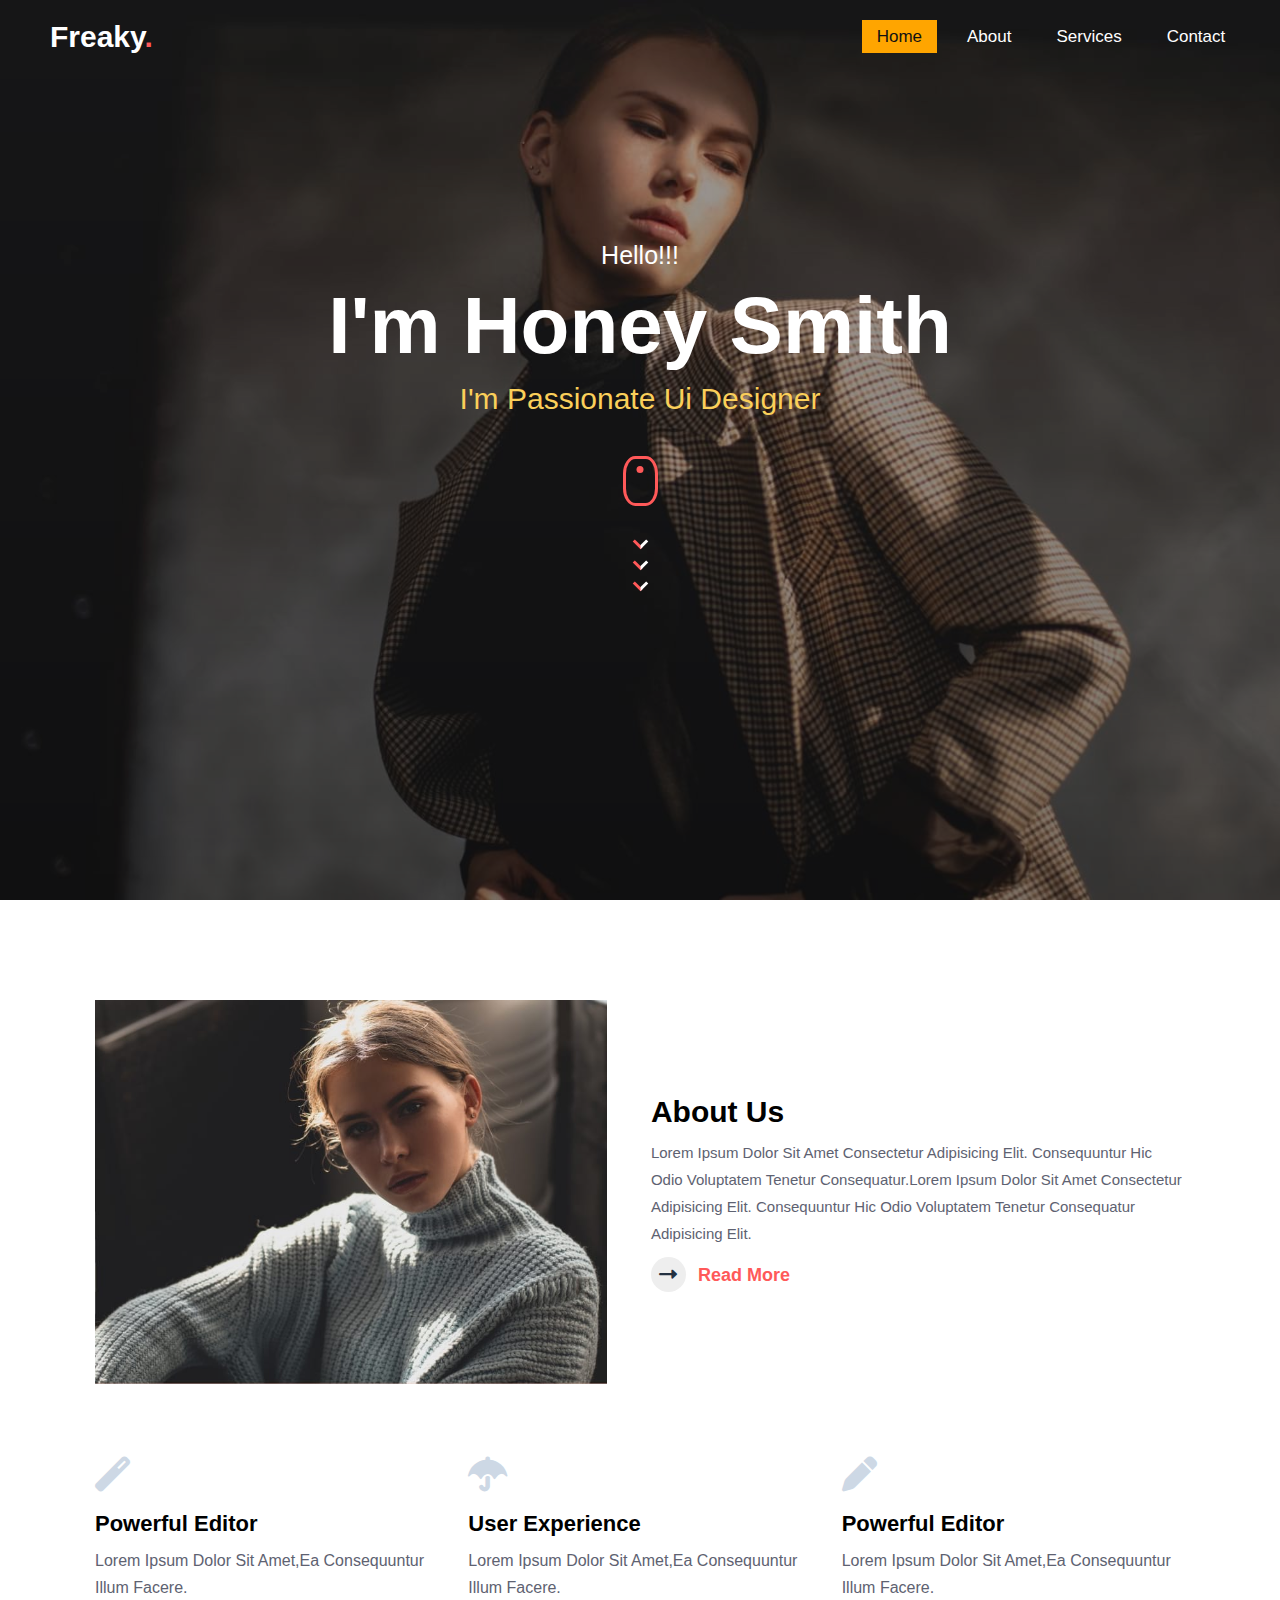
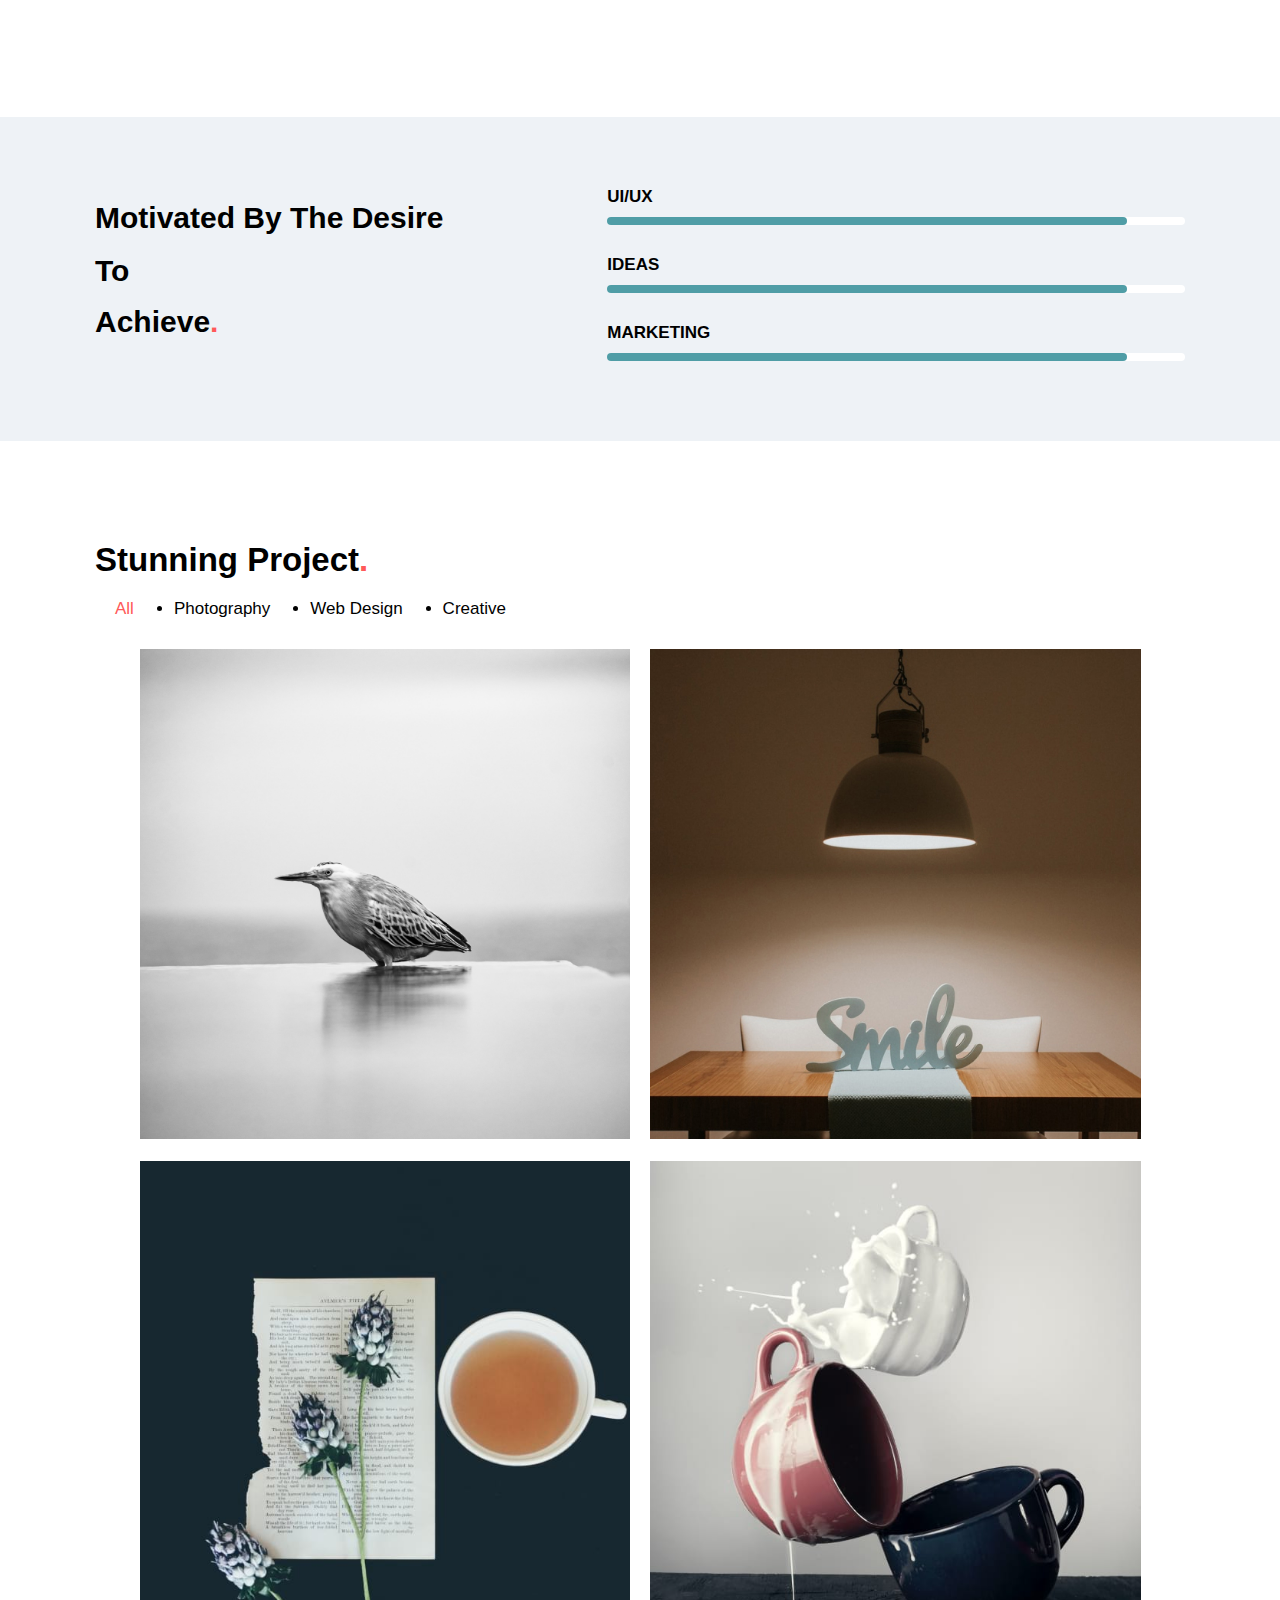
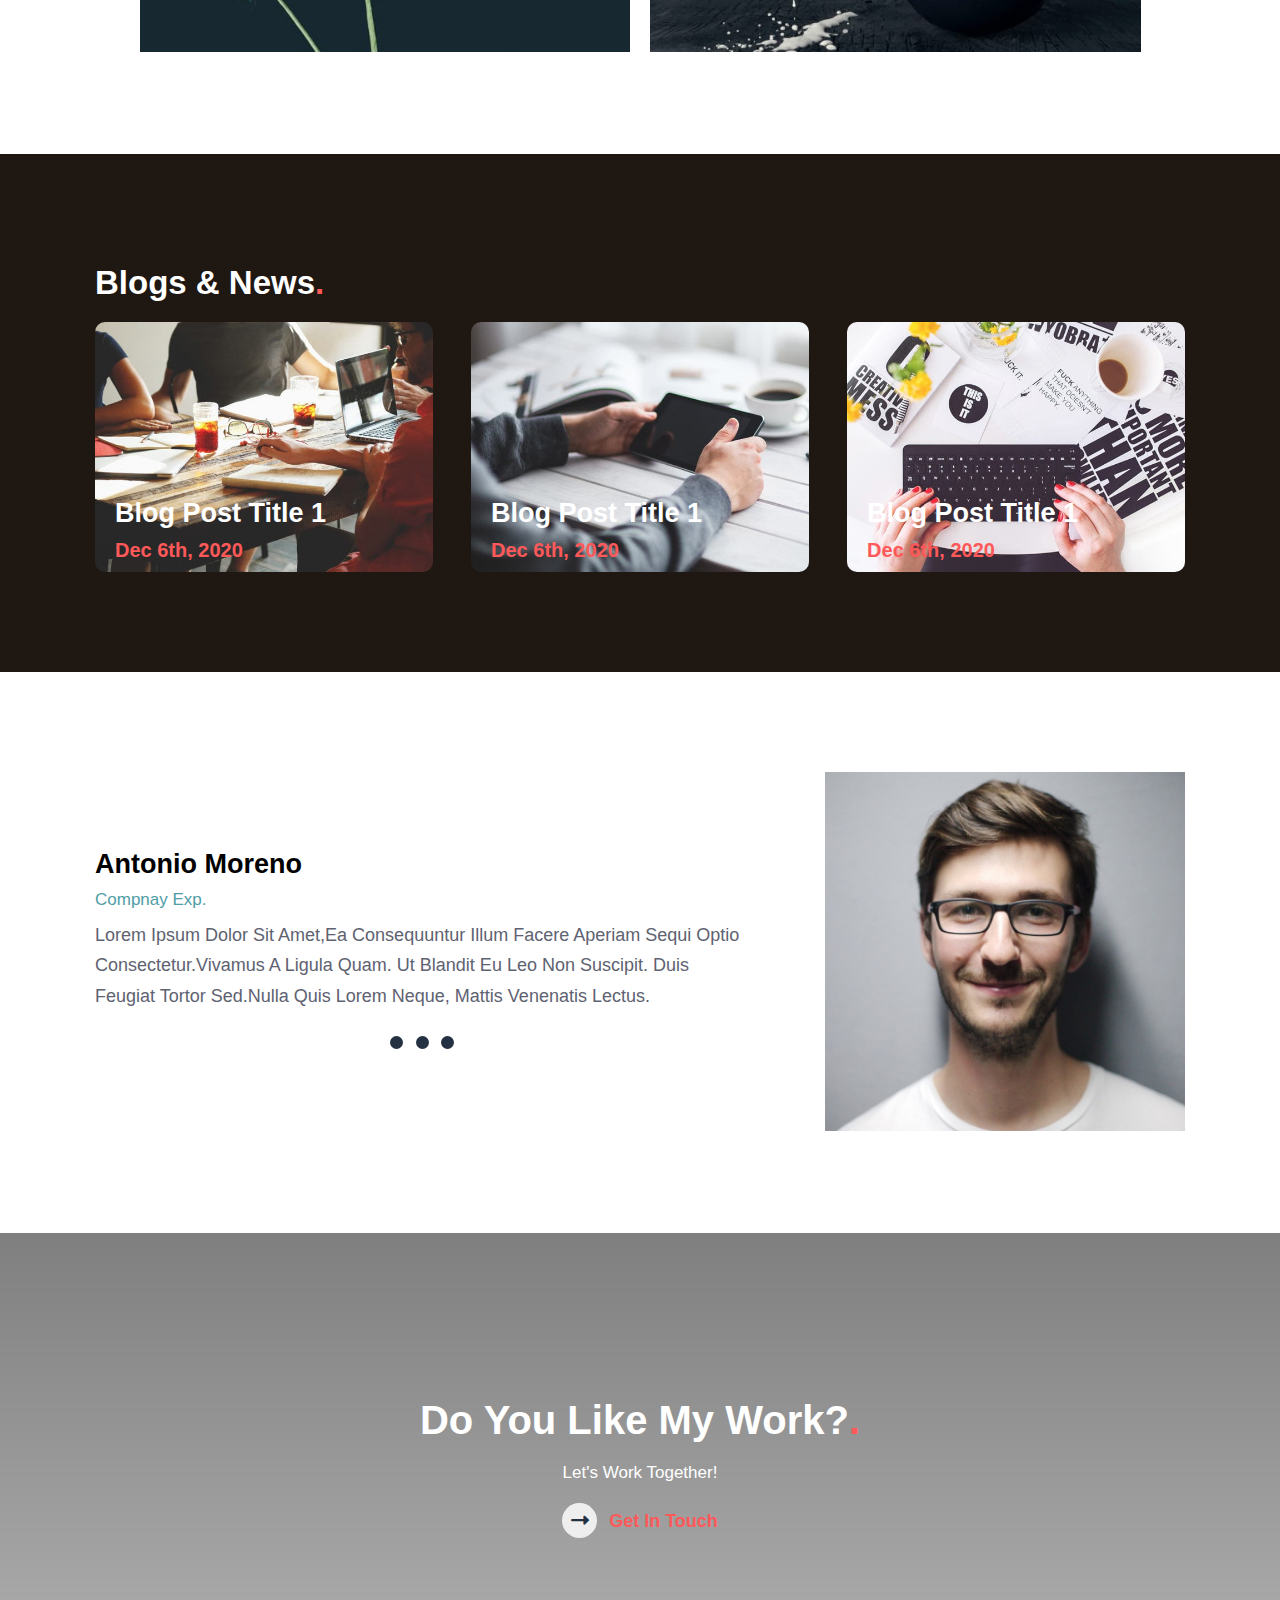
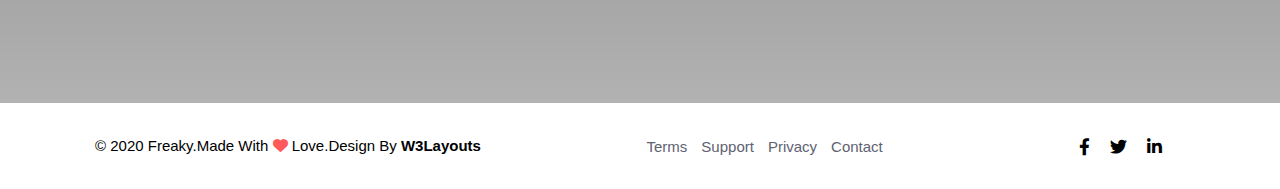
==== index.html @ 8b8912a1 "Freaky Template" ====
<!DOCTYPE html>
<html lang="en">
  <head>
    <meta charset="UTF-8" />
    <meta http-equiv="X-UA-Compatible" content="IE=edge" />
    <meta name="viewport" content="width=device-width, initial-scale=1.0" />
    <link
      rel="stylesheet"
      href="https://cdnjs.cloudflare.com/ajax/libs/font-awesome/6.0.0-beta3/css/all.min.css"
    />
    <link rel="stylesheet" href="./css/style.css" />
    <script src="./js/script.js" defer></script>
    <title>Freaky Template</title>
  </head>
  <body>
    <header>
      <div class="logo">
        <h1>freaky<span>.</span></h1>
      </div>
      <nav class="nav">
        <ul>
          <li><a href="#" class="active">home</a></li>
          <li><a href="./pages/about.html">about</a></li>
          <li><a href="./pages/services.html">services</a></li>
          <li><a href="./pages/contact.html">contact</a></li>
        </ul>
      </nav>
      <div class="fas fa-bars"></div>
    </header>
    <div class="banner">
      <div class="content">
        <h5>hello!!!</h5>
        <h2>i'm honey smith</h2>
        <p>i'm passionate ui designer</p>

        <div class="animations">
          <div class="rounded"></div>
          <div class="arrows">
            <span></span>
            <span></span>
            <span></span>
          </div>
        </div>
      </div>
    </div>
    <section class="about" id="about">
      <div class="row">
        <div class="image">
          <img src="./images/ab.jpg" alt="ab-image" />
        </div>
        <div class="content">
          <h3>about us</h3>
          <p>
            Lorem Ipsum Dolor Sit Amet Consectetur Adipisicing Elit.
            Consequuntur Hic Odio Voluptatem Tenetur Consequatur.Lorem Ipsum
            Dolor Sit Amet Consectetur Adipisicing Elit. Consequuntur Hic Odio
            Voluptatem Tenetur Consequatur Adipisicing Elit.
          </p>
          <a class="arrow-style" href="#">
            <i class="fas fa-long-arrow-alt-right"></i>
            read more</a
          >
        </div>
      </div>
      <div class="box-container">
        <div class="box">
          <i class="fa fa-magic"></i>
          <h3>powerful editor</h3>
          <p>Lorem ipsum dolor sit amet,Ea consequuntur illum facere.</p>
        </div>
        <div class="box">
          <i class="fa fa-umbrella"></i>
          <h3>user experience</h3>
          <p>Lorem ipsum dolor sit amet,Ea consequuntur illum facere.</p>
        </div>
        <div class="box">
          <i class="fa fa-pen"></i>
          <h3>powerful editor</h3>
          <p>Lorem ipsum dolor sit amet,Ea consequuntur illum facere.</p>
        </div>
      </div>
    </section>
    <div class="desire">
      <section class="box-container">
        <div class="content">
          <h2>motivated by the desire</h2>
          <h3>
            to <br />
            achieve<span>.</span>
          </h3>
        </div>
        <div class="percentages">
          <div class="box-content">
            <h3>ui/ux</h3>
            <div class="box"></div>
          </div>
          <div class="box-content">
            <h3>ideas</h3>
            <div class="box"></div>
          </div>
          <div class="box-content">
            <h3>marketing</h3>
            <div class="box"></div>
          </div>
        </div>
      </section>
    </div>
    <div class="projects">
      <section>
        <h2>stunning project<span>.</span></h2>
        <ul>
          <li>all</li>
          <li>photography</li>
          <li>web design</li>
          <li>creative</li>
        </ul>
        <div class="row">
          <div class="box">
            <img src="./images/g1.jpg" alt="g1_img" />
            <div class="overlay"></div>
            <div class="title">
              <p>add your title</p>
            </div>
          </div>
          <div class="box">
            <img src="./images/g2.jpg" alt="g2_img" />
            <div class="overlay"></div>
            <div class="title">
              <p>add your title</p>
            </div>
          </div>
          <div class="box">
            <img src="./images/g3.jpg" alt="g3_img" />
            <div class="overlay"></div>
            <div class="title">
              <p>add your title</p>
            </div>
          </div>
          <div class="box">
            <img src="./images/g4.jpg" alt="g4_img" />
            <div class="overlay"></div>
            <div class="title">
              <p>add your title</p>
            </div>
          </div>
        </div>
      </section>
    </div>
    <div class="blog">
      <section>
        <h2>blogs & news<span>.</span></h2>
        <div class="row">
          <div class="box">
            <div class="content">
              <h3>blog post title 1</h3>
              <p>Dec 6th, 2020</p>
            </div>
          </div>
          <div class="box">
            <div class="content">
              <h3>blog post title 1</h3>
              <p>Dec 6th, 2020</p>
            </div>
          </div>
          <div class="box">
            <div class="content">
              <h3>blog post title 1</h3>
              <p>Dec 6th, 2020</p>
            </div>
          </div>
        </div>
      </section>
    </div>
    <div class="company">
      <section>
        <div class="row">
          <div class="content">
            <h3>antonio moreno</h3>
            <span>compnay exp.</span>
            <p>
              Lorem Ipsum Dolor Sit Amet,Ea Consequuntur Illum Facere Aperiam
              Sequi Optio Consectetur.Vivamus A Ligula Quam. Ut Blandit Eu Leo
              Non Suscipit. Duis Feugiat Tortor Sed.Nulla Quis Lorem Neque,
              Mattis Venenatis Lectus.
            </p>
            <div class="bullets">
              <span data-src="/images/team1.jpg"></span>
              <span data-src="/images/team2.jpg"></span>
              <span data-src="/images/team3.png"></span>
            </div>
          </div>
          <div class="image">
            <img src="./images/team1.jpg" alt="team_img" />
          </div>
        </div>
      </section>
    </div>
    <div class="work">
      <div class="content">
        <h3>do you like my work?<span>.</span></h3>
        <p>let's work together!</p>
        <a class="arrow-style" href="#">
          <i class="fas fa-long-arrow-alt-right"></i>
          get in touch</a
        >
      </div>
    </div>
    <footer class="section">
      <div class="row">
        <div class="content">
          <p>
            &copy; 2020 Freaky.Made with <i class="fa fa-heart"></i> love.Design
            by
            <span>W3Layouts</span>
          </p>
        </div>
        <div class="list">
          <ul>
            <li>terms</li>
            <li>support</li>
            <li>privacy</li>
            <li>contact</li>
          </ul>
        </div>
        <div class="icons">
          <i class="fab fa-facebook-f"></i>
          <i class="fab fa-twitter"></i>
          <i class="fab fa-linkedin-in"></i>
        </div>
      </div>
    </footer>
  </body>
</html>
---- css/style.css ----
* {
  margin: 0;
  padding: 0;
  box-sizing: border-box;
  text-transform: capitalize;
  border: 0;
  outline: 0;
  font-family: Arial, Helvetica, sans-serif;
}

html {
  font-size: 62.5%;
  scroll-behavior: smooth;
  overflow-x: hidden;
}

li {
  list-style: none;
}

a {
  text-decoration: none;
}

section,
.section {
  width: 115rem;
  max-width: 100%;
  padding: 10rem 3rem;
  margin: auto;
}

.arrow-style {
  color: #ff5959;
  font-size: 1.8rem;
  transition: all 0.3s ease;
  font-weight: bold;
  margin-top: 1rem;
}
.arrow-style .fas {
  margin-right: 0.7rem;
  width: 3.5rem;
  height: 3.5rem;
  line-height: 3.5rem;
  background: #eee;
  text-align: center;
  color: #233142;
  border-radius: 50%;
}
.arrow-style:hover {
  color: #4f9da6;
}

.header {
  position: relative;
  background: rgba(0, 0, 0, 0.8);
  max-width: 100%;
}

.links {
  background: #eef2f6;
  padding: 1.3rem 5rem;
}
.links a {
  font-size: 1.6rem;
  color: #ff5959;
}
.links a span {
  cursor: none;
  font-size: 1.4rem;
  margin-left: 0.3rem;
  color: #000;
}

header {
  display: flex;
  align-items: center;
  justify-content: space-between;
  padding: 2rem;
  position: absolute;
  left: 0;
  top: 0;
  width: 100%;
  max-width: 100%;
  z-index: 1000;
}
header .logo {
  flex: 2;
}
header .logo h1 {
  margin-left: 3rem;
  font-size: 3rem;
  color: #fff;
}
header .logo h1 span {
  color: #ff5959;
}
header .nav {
  flex: 1;
}
header .nav ul {
  display: flex;
  align-items: center;
}
header .nav ul li {
  margin-left: 1.5rem;
}
header .nav ul li a {
  font-size: 1.7rem;
  padding: 0.7rem 1.5rem;
  color: #fff;
  transition: all 0.3s ease;
}
header .nav ul li a.active {
  background: orange;
  color: #111;
}
header .nav ul li a:hover:not(.active) {
  color: orange;
}
header .fa-bars {
  color: #fff;
  font-size: 3.3rem;
  display: none;
  cursor: pointer;
}

.contact .content {
  text-align: center;
}
.contact .content h2 {
  font-size: 4rem;
  padding: 1rem 0;
}
.contact .content p {
  color: #5e6271;
  font-size: 1.5rem;
  line-height: 1.7;
}
.contact .row {
  display: flex;
  justify-content: center;
  align-items: center;
  flex-wrap: wrap;
  margin-top: 1rem;
}
.contact .row form {
  flex-basis: 75%;
  padding: 2rem;
}
.contact .row form input,
.contact .row form textarea {
  width: 49%;
  padding: 1.3rem;
  font-size: 1.7rem;
  border: 0.1rem solid #ccc;
  margin: 1rem 0;
}
.contact .row form input:nth-of-type(even) {
  margin-left: 1rem;
}
.contact .row form textarea {
  width: 100%;
  height: 13rem;
  resize: none;
}
.contact .row form .btn {
  font-size: 1.6rem;
  padding: 1.3rem 2.3rem;
  background: #4f9da6;
  color: #fff;
  display: block;
  width: -webkit-fit-content;
  width: -moz-fit-content;
  width: fit-content;
  margin-left: auto;
  justify-content: flex-end;
  margin-top: 1rem;
  border-radius: 0.5rem;
  text-transform: uppercase;
  transition: all 0.3s ease;
}
.contact .row form .btn:hover {
  background: #ff5959;
}

@media screen and (max-width: 991px) {
  section {
    padding: 3rem;
  }
  .contact .row form {
    flex-basis: 100%;
  }
  .contact .row form input {
    width: 49%;
  }
  .contact .row form .btn {
    width: 100%;
    text-align: center;
  }
}
@media screen and (max-width: 768px) {
  .contact .row form {
    flex-basis: 100%;
    padding: 1rem;
  }
  .contact .row form input {
    width: 100%;
  }
  .contact .row form input:nth-of-type(even) {
    margin: 0;
  }
}
.information .image h2 {
  font-size: 4rem;
  padding: 2rem 0;
}
.information .image h2 span {
  color: #ff5959;
}
.information .image img {
  width: 100%;
  max-width: 100%;
  margin-bottom: 1rem;
}
.information .row {
  display: flex;
  justify-content: space-between;
  flex-wrap: wrap;
  gap: 2rem;
}
.information .row .info {
  flex-basis: 59%;
}
.information .row .info h3 {
  font-size: 3rem;
  padding: 1rem 0;
}
.information .row .info p {
  font-size: 1.5rem;
  padding: 1rem 0;
  line-height: 1.7;
  color: #5e6271;
}
.information .row .info p span {
  color: #000;
  text-transform: none;
  font-weight: bold;
}
.information .row .info .icons {
  padding: 1rem 0;
}
.information .row .info .icons .fab {
  width: 3.5rem;
  height: 3.5rem;
  line-height: 3.5rem;
  font-size: 1.4rem;
  text-align: center;
  border-radius: 50%;
  display: inline-block;
  background: #eee;
  margin: 0 0.5rem;
  transition: all 0.3s ease;
}
.information .row .info .icons .fab:first-of-type {
  margin-left: 0;
}
.information .row .info .icons .fab:hover {
  color: #4f9da6;
}
.information .row .bio {
  flex-basis: 35%;
}
.information .row .bio h3 {
  font-size: 3rem;
  padding: 1rem 0;
}
.information .row .bio ul li {
  color: #5e6271;
  font-size: 1.5rem;
  margin: 1.5rem 0;
}

.description {
  background: #eee;
}
.description h2 {
  font-size: 3.5rem;
  padding: 1rem 0;
}
.description h2 span {
  color: #ff5959;
}
.description .row {
  display: flex;
  align-items: center;
  justify-content: space-between;
  flex-wrap: wrap;
  padding: 1rem 0;
  margin-top: 1rem;
  gap: 2rem;
}
.description .row .box {
  flex-basis: 23%;
}
.description .row .box .fa {
  font-size: 3rem;
  padding: 1rem 0;
  color: #ff5959;
  transition: all 0.3s ease;
}
.description .row .box h3 {
  font-size: 2rem;
  padding: 1rem 0;
  transition: all 0.3s ease;
}
.description .row .box h3:hover {
  color: #ff5959;
}
.description .row .box p {
  font-size: 1.5rem;
  color: #5e6271;
  line-height: 1.7;
}
.description .row .box:hover .fa {
  color: #4f9da6;
}

.images .row {
  display: flex;
  align-items: center;
  justify-content: space-between;
  flex-wrap: wrap;
}
.images .row .box {
  flex-basis: 33.3333333333%;
  height: 50rem;
  background: url(../images/g5.jpg) center/cover no-repeat;
  max-width: 100%;
}
.images .row .box:nth-of-type(2) {
  background-image: none;
  background: #4f9da6;
  display: flex;
  justify-content: center;
  align-items: center;
  text-align: center;
}
.images .row .box:nth-of-type(2) p {
  line-height: 1.5;
  font-size: 3.7rem;
}
.images .row .box:last-of-type {
  background-image: url(../images/g3.jpg);
}

@media screen and (max-width: 991px) {
  section {
    padding: 3rem;
  }
  .links {
    padding: 1.3rem 3rem;
  }
  .information .row .info,
.information .row .bio {
    flex-basis: 48.5%;
  }
  .description h2 {
    text-align: center;
  }
  .description .row .box {
    flex-basis: 48%;
    text-align: center;
  }
}
@media screen and (max-width: 768px) {
  .information .row .info,
.information .row .bio {
    flex-basis: 100%;
  }
  .description h2 {
    text-align: center;
  }
  .description .row .box {
    flex-basis: 100%;
    text-align: center;
  }
  .images .row .box {
    flex-basis: 100%;
  }
}
.look h2 {
  font-size: 3.5rem;
  padding: 2rem 0;
}
.look h2 span {
  color: #ff5959;
}
.look .row {
  display: flex;
  justify-content: space-between;
  align-items: center;
  flex-wrap: wrap;
  gap: 2rem;
}
.look .row .image {
  flex-basis: 39%;
}
.look .row .image img {
  width: 100%;
}
.look .row .content {
  flex-basis: 57%;
}
.look .row .content .box-container {
  display: flex;
  justify-content: space-between;
  flex-wrap: wrap;
  gap: 1rem;
}
.look .row .content .box-container .box {
  flex-basis: 49%;
  gap: 2rem;
  margin-bottom: 5rem;
  align-self: flex-start;
}
.look .row .content .box-container .box .fa {
  font-size: 3.5rem;
  padding: 1rem 0;
  color: #cdd8e5;
  transition: all 0.3s ease;
}
.look .row .content .box-container .box h3 {
  font-size: 2rem;
  padding: 1rem 0;
  transition: all 0.3s ease;
}
.look .row .content .box-container .box h3:hover {
  color: #4f9da6;
}
.look .row .content .box-container .box p {
  font-size: 1.5rem;
  color: #5e6271;
  line-height: 1.7;
}
.look .row .content .box-container .box:hover .fa {
  color: #4f9da6;
}

.services {
  background: fixed url(../images/services.jpg) center/cover no-repeat, linear-gradient(rgba(0, 0, 0, 0.3), rgba(0, 0, 0, 0.5));
  width: 100%;
  max-width: 100%;
  min-height: 69rem;
  background-blend-mode: overlay;
}
.services h2 {
  font-size: 3.5rem;
  padding: 2rem 0;
  color: #fff;
}
.services h2 span {
  color: #ff5959;
}
.services .row {
  margin-top: 1rem;
  display: flex;
  justify-content: space-between;
  flex-wrap: wrap;
  gap: 1rem;
}
.services .row .box {
  flex-basis: 31%;
  background-color: #fff;
  padding: 2rem;
  gap: 2rem;
  margin-bottom: 2rem;
  border-radius: 1rem;
}
.services .row .box .fa,
.services .row .box .fas {
  font-size: 3.5rem;
  padding: 1rem 0;
  color: #ff5959;
  transition: all 0.3s ease;
}
.services .row .box h3 {
  font-size: 2rem;
  padding: 1rem 0;
  transition: all 0.3s ease;
}
.services .row .box h3:hover {
  color: #4f9da6;
}
.services .row .box p {
  font-size: 1.5rem;
  color: #5e6271;
  line-height: 1.7;
}
.services .row .box:hover .fa {
  color: #4f9da6;
}

.plans h2 {
  font-size: 3.5rem;
  padding: 2rem 0;
}
.plans h2 span {
  color: #ff5959;
}
.plans h2 + ul {
  padding: 1.5rem 0;
}
.plans h2 + ul li {
  display: inline-block;
  font-size: 2rem;
  margin: 0 0.5rem;
  padding: 1rem 2rem;
  cursor: pointer;
}
.plans h2 + ul li:first-of-type {
  background: #ff5959;
  color: #fff;
  border-radius: 0.5rem;
  margin-left: 0;
}
.plans .row {
  display: flex;
  justify-content: space-between;
  align-items: center;
  flex-wrap: wrap;
  gap: 2rem;
  margin-top: 2rem;
}
.plans .row .plan {
  flex-basis: 30%;
  border: 0.1rem solid rgba(0, 0, 0, 0.125);
  text-align: center;
  border-radius: 0.7rem;
  padding: 6rem;
  transition: all 0.3s ease;
}
.plans .row .plan h4 {
  font-size: 1.6rem;
  color: #4f9da6;
  padding: 1rem 0;
}
.plans .row .plan p {
  font-size: 5.5rem;
  font-weight: bold;
  padding: 1rem 0;
}
.plans .row .plan p::before {
  content: "$";
  position: relative;
  display: inline-block;
  top: -2.5rem;
  left: 0;
  font-size: 2.5rem;
  font-weight: normal;
}
.plans .row .plan .plan-list {
  margin: 2rem 0;
}
.plans .row .plan .plan-list li {
  font-size: 1.5rem;
  line-height: 2;
  color: #5e6271;
}
.plans .row .plan a {
  color: #ff5959;
  font-size: 2rem;
}
.plans .row .plan:nth-of-type(2) {
  background: #eff6f7;
}
.plans .row .plan:hover {
  background: #eff6f7;
}

.clients {
  background: fixed url(../images/clients.jpg) center/cover no-repeat, linear-gradient(rgba(0, 0, 0, 0.3), rgba(0, 0, 0, 0.5));
  background-blend-mode: overlay;
  width: 100%;
  max-width: 100%;
  min-height: 49rem;
}
.clients h2 {
  font-size: 3.5rem;
  padding: 2rem 0;
  color: #fff;
}
.clients h2 span {
  color: #ff5959;
}
.clients .row {
  margin-top: 1rem;
  display: flex;
  justify-content: space-between;
  align-items: center;
  flex-wrap: wrap;
  gap: 2rem;
}
.clients .row .box {
  padding: 2.5rem;
  border-radius: 1rem;
  flex-basis: 31%;
  background-color: #fff;
  display: flex;
  align-items: center;
  gap: 3rem;
}
.clients .row .box .fas {
  font-size: 3.5rem;
  padding: 1rem 0;
  color: #ff5959;
  transition: all 0.3s ease;
}
.clients .row .box .content h3 {
  font-size: 3rem;
  padding: 1rem 0;
  color: #4f9da6;
}
.clients .row .box .content p {
  font-size: 1.7rem;
  color: #5e6271;
  line-height: 1.7;
}
.clients .row .box .content:hover .fa {
  color: #4f9da6;
}

@media screen and (max-width: 991px) {
  section {
    padding: 3rem;
  }
  .look .row .image {
    flex-basis: 50%;
  }
  .look .row .content {
    flex-basis: 45%;
  }
  .look .row .content .box-container .box {
    flex-basis: 490%;
    margin-bottom: 2rem;
    text-align: center;
  }
  .services .row .box {
    flex-basis: 48%;
  }
  .clients .row .box {
    flex-basis: 48%;
  }
}
@media screen and (max-width: 768px) {
  .look h2 {
    text-align: center;
  }
  .look .row .image,
.look .row .content {
    flex-basis: 100%;
  }
  .look .row .image .box-container .box,
.look .row .content .box-container .box {
    flex-basis: 100%;
    margin-bottom: 1rem;
    text-align: center;
  }
  .services h2 {
    text-align: center;
  }
  .services .row .box {
    flex-basis: 100%;
    text-align: center;
  }
  .plans .row .plan {
    flex-basis: 100%;
  }
  .clients h2 {
    text-align: center;
  }
  .clients .row .box {
    padding: 1rem;
    flex-basis: 100%;
    display: block;
    text-align: center;
  }
}
.banner {
  background: url(../images/banner2.jpg) top/cover no-repeat, linear-gradient(rgba(0, 0, 0, 0.3), rgba(0, 0, 0, 0.5));
  min-height: 100vh;
  max-width: 100%;
  display: flex;
  align-items: center;
  justify-content: center;
  text-align: center;
  background-blend-mode: overlay;
}
.banner .content {
  color: #fff;
}
.banner .content h5 {
  font-size: 2.5rem;
  font-weight: normal;
}
.banner .content h2 {
  font-size: 8rem;
  padding: 1rem 0;
}
.banner .content p {
  font-size: 3rem;
  color: #facf5a;
}
.banner .content .animations {
  padding: 4rem 0;
  display: flex;
  flex-direction: column;
  justify-content: center;
  align-items: center;
}
.banner .content .animations .rounded {
  width: 3.5rem;
  height: 5rem;
  border: 0.3rem solid #ff5959;
  border-radius: 35%;
  cursor: pointer;
  position: relative;
}
.banner .content .animations .rounded::before {
  content: "";
  display: inline-block;
  width: 0.7rem;
  height: 0.7rem;
  background: #ff5959;
  border-radius: 50%;
  position: absolute;
  left: 50%;
  translate: -50%;
  top: 15%;
  -webkit-animation: animate 1.2s ease infinite;
          animation: animate 1.2s ease infinite;
}
.banner .content .animations .arrows {
  padding: 2rem 0;
}
.banner .content .animations .arrows span {
  display: block;
  width: 1.1rem;
  height: 1.1rem;
  background-color: transparent;
  border-top: 0.3rem solid #ff5959;
  border-left: 0.3rem solid #fff;
  transform: rotate(-135deg);
  margin: 1rem 0;
  -webkit-animation: arrow 1s ease infinite alternate;
          animation: arrow 1s ease infinite alternate;
}

@-webkit-keyframes animate {
  to {
    top: 45%;
    opacity: 0;
  }
}

@keyframes animate {
  to {
    top: 45%;
    opacity: 0;
  }
}
@-webkit-keyframes arrow {
  from {
    opacity: 0.5;
  }
  to {
    opacity: 1;
  }
}
@keyframes arrow {
  from {
    opacity: 0.5;
  }
  to {
    opacity: 1;
  }
}
.about .row {
  display: flex;
  justify-content: space-between;
  align-items: center;
  flex-wrap: wrap;
  gap: 2rem;
}
.about .row .image {
  flex-basis: 47%;
  min-height: 25rem;
}
.about .row .image img {
  width: 100%;
  height: 100%;
  -o-object-fit: cover;
     object-fit: cover;
}
.about .row .content {
  flex-basis: 49%;
}
.about .row .content h3 {
  font-size: 3rem;
}
.about .row .content p {
  padding: 1rem 0;
  font-size: 1.5rem;
  line-height: 1.8;
  color: #5e6271;
}
.about .box-container {
  display: flex;
  justify-content: space-between;
  align-items: center;
  flex-wrap: wrap;
  margin-top: 7rem;
  gap: 2rem;
}
.about .box-container .box {
  flex-basis: 31.5%;
  margin-bottom: 1.5rem;
}
.about .box-container .box .fa {
  transition: all 0.3s ease;
  font-size: 3.5rem;
  padding-bottom: 1rem;
  color: #cdd8e5;
}
.about .box-container .box .fa:hover {
  color: #4f9da6;
}
.about .box-container .box h3 {
  padding: 1rem 0;
  font-size: 2.2rem;
  transition: all 0.3s ease;
}
.about .box-container .box h3:hover {
  color: #ff5959;
}
.about .box-container .box p {
  font-size: 1.6rem;
  line-height: 1.7;
  color: #5e6271;
}

.desire {
  width: 100%;
  background-color: #eef2f6;
}
.desire .box-container {
  display: flex;
  justify-content: space-between;
  align-items: center;
  flex-wrap: wrap;
  padding: 6rem 3rem;
  gap: 1rem;
}
.desire .box-container .content {
  flex-basis: 44%;
}
.desire .box-container .content h2 {
  font-size: 3rem;
}
.desire .box-container .content h3 {
  padding: 1rem 0;
  font-size: 3rem;
  line-height: 1.7;
}
.desire .box-container .content h3 span {
  color: #ff5959;
}
.desire .box-container .percentages {
  flex-basis: 53%;
}
.desire .box-container .percentages .box-content {
  margin-bottom: 2rem;
}
.desire .box-container .percentages .box-content h3 {
  font-size: 1.7rem;
  padding: 1rem 0;
  text-transform: uppercase;
}
.desire .box-container .percentages .box-content .box {
  width: 100%;
  height: 0.8rem;
  background-color: #fff;
  margin-bottom: 1rem;
  border-radius: 0.5rem;
}
.desire .box-container .percentages .box-content .box::before {
  content: "";
  display: block;
  width: 70%;
  height: 100%;
  border-radius: 0.5rem;
  background-color: #4f9da6;
}
.desire .box-container .percentages .box-content .box:nth-of-type(2)::before {
  width: 80%;
}
.desire .box-container .percentages .box-content .box:last-of-type::before {
  width: 90%;
}

.projects h2 {
  font-size: 3.3rem;
}
.projects h2 span {
  color: #ff5959;
}
.projects ul {
  display: inline-flex;
  padding: 2rem 0;
}
.projects ul li {
  list-style: disc;
  font-size: 1.7rem;
  margin: 0 2rem;
  transition: all 0.3s ease;
  cursor: pointer;
}
.projects ul li:first-of-type {
  color: #ff5959;
  list-style: none;
}
.projects ul li:hover {
  color: #ff5959;
}
.projects .row {
  display: flex;
  align-items: center;
  justify-content: center;
  flex-wrap: wrap;
  gap: 2rem;
  margin-top: 1rem;
}
.projects .row .box {
  flex-basis: 45%;
  position: relative;
}
.projects .row .box img {
  width: 100%;
}
.projects .row .box .overlay {
  position: absolute;
  top: 0;
  left: 0;
  width: 100%;
  height: 100%;
  background: rgba(16, 29, 41, 0.580392);
  opacity: 0;
  transition: all 0.5s ease;
}
.projects .row .box .title {
  position: absolute;
  top: 90%;
  left: 0;
  width: 100%;
  opacity: 0;
  transition: all 0.5s ease;
}
.projects .row .box .title p {
  font-size: 2.5rem;
  color: #fff;
  text-align: center;
}
.projects .row .box:hover .overlay {
  opacity: 1;
}
.projects .row .box:hover .title {
  opacity: 1;
  top: 50%;
}

.blog {
  background: #1f1712;
}
.blog h2 {
  color: #fff;
  font-size: 3.3rem;
  padding: 1rem 0;
}
.blog h2 span {
  color: #ff5959;
}
.blog .row {
  display: flex;
  justify-content: space-between;
  align-items: center;
  flex-wrap: wrap;
  margin-top: 1rem;
}
.blog .row .box {
  flex-basis: 31%;
  min-height: 25rem;
  background: url(../images/1.jpg) center/cover no-repeat;
  display: flex;
  justify-content: flex-start;
  align-items: flex-end;
  border-radius: 1rem;
}
.blog .row .box .content {
  padding: 1rem 2rem;
}
.blog .row .box .content h3 {
  color: #fff;
  font-size: 2.7rem;
  padding: 1rem 0;
}
.blog .row .box .content p {
  color: #ff5959;
  font-size: 2rem;
  font-weight: bold;
}
.blog .row .box:nth-of-type(2) {
  background-image: url(../images/2.jpg);
}
.blog .row .box:last-of-type {
  background-image: url(../images/3.jpg);
}

.company {
  background: #fff;
}
.company .row {
  display: flex;
  align-items: center;
  justify-content: space-between;
  flex-wrap: wrap;
}
.company .row .content {
  flex-basis: 60%;
}
.company .row .content h3 {
  font-size: 2.7rem;
  padding: 1rem 0;
}
.company .row .content span {
  color: #4f9da6;
  font-size: 1.7rem;
}
.company .row .content p {
  color: #5e6271;
  padding: 1rem 0;
  line-height: 1.7;
  font-size: 1.8rem;
}
.company .row .content .bullets {
  text-align: center;
}
.company .row .content .bullets span {
  display: inline-block;
  width: 1.3rem;
  height: 1.3rem;
  border-radius: 50%;
  background: #233142;
  margin: 1.5rem 0.5rem;
  transition: all 0.3s ease;
  cursor: pointer;
}
.company .row .content .bullets span:hover {
  background: orange;
}
.company .row .image {
  flex-basis: 33%;
}
.company .row .image img {
  width: 100%;
  height: 100%;
  -o-object-fit: cover;
     object-fit: cover;
}

.work {
  background: linear-gradient(rgba(0, 0, 0, 0.5), rgba(0, 0, 0, 0.3)), fixed url(../images/banner3.jpg) top/cover no-repeat;
  max-width: 100%;
  height: 47rem;
  background-blend-mode: multiply;
  display: flex;
  justify-content: center;
  align-items: center;
}
.work .content {
  text-align: center;
}
.work .content h3 {
  font-size: 4rem;
  color: #fff;
}
.work .content h3 span {
  color: #ff5959;
}
.work .content p {
  padding: 2rem 0;
  font-size: 1.7rem;
  color: #fff;
}

footer.section {
  padding: 3rem;
}
footer.section .row {
  display: flex;
  align-items: center;
  flex-wrap: wrap;
  gap: 1rem;
}
footer.section .row .content {
  flex-basis: 39%;
}
footer.section .row .content p {
  font-size: 1.5rem;
  line-height: 1.7;
}
footer.section .row .content p .fa-heart {
  color: #ff5959;
}
footer.section .row .content p span {
  color: #000;
  transition: all 0.3s ease;
  font-weight: bold;
  cursor: pointer;
}
footer.section .row .content p span:hover {
  color: #ff5959;
}
footer.section .row .list {
  flex-basis: 33%;
}
footer.section .row .list ul {
  display: flex;
  justify-content: flex-end;
}
footer.section .row .list ul li {
  margin: 0 0.7rem;
  font-size: 1.5rem;
  color: #5e6271;
  cursor: pointer;
}
footer.section .row .icons {
  display: inline-flex;
  justify-content: flex-end;
  flex-basis: 25%;
}
footer.section .row .icons .fab {
  font-size: 1.7rem;
  margin: 0 1rem;
  transition: all 0.3s ease;
}
footer.section .row .icons .fab:hover {
  color: #4f9da6;
}

@media screen and (max-width: 991px) {
  html {
    font-size: 55%;
  }
}
@media screen and (max-width: 768px) {
  section {
    padding: 3rem;
  }
  header {
    flex-direction: column;
    padding: 0;
  }
  header .logo {
    width: 100%;
  }
  header .logo h1 {
    margin: 3rem;
  }
  header .nav {
    width: 100%;
    background: linear-gradient(rgba(0, 0, 0, 0.1), rgba(0, 0, 0, 0.1));
    -webkit-clip-path: polygon(0% 0%, 100% 0%, 100% 0, 0% 0%);
            clip-path: polygon(0% 0%, 100% 0%, 100% 0, 0% 0%);
    display: none;
    opacity: 0;
    transition: all 0.3s ease;
  }
  header .nav ul {
    flex-direction: column;
    text-align: center;
  }
  header .nav ul li {
    width: 100%;
    margin: 0.7rem 0;
  }
  header .nav ul li:first-of-type {
    margin-top: 0;
  }
  header .nav ul li:last-of-type {
    margin-bottom: 0;
  }
  header .nav ul li a {
    display: block;
  }
  header .nav.active {
    -webkit-clip-path: polygon(0% 0%, 100% 0%, 100% 100%, 0% 100%);
            clip-path: polygon(0% 0%, 100% 0%, 100% 100%, 0% 100%);
    display: block;
    opacity: 1;
  }
  header .fa-bars {
    display: block;
    position: absolute;
    top: 3.3rem;
    right: 3rem;
  }
  .banner .content h5 {
    font-size: 2.1rem;
    margin-top: 9rem;
  }
  .banner .content p {
    font-size: 2.3rem;
  }
  .banner .content h2 {
    font-size: 5rem;
  }
  .about .row .image,
.about .row .content {
    flex-basis: 100%;
  }
  .about .box-container {
    margin-top: 4rem;
  }
  .about .box-container .box {
    flex-basis: 100%;
    text-align: center;
  }
  .desire .box-container .content {
    flex-basis: 100%;
  }
  .desire .box-container .percentages {
    flex-basis: 100%;
  }
  .projects ul li:first-of-type {
    margin-left: 0;
  }
  .projects .row .box {
    flex-basis: 100%;
  }
  .blog .row .box {
    flex-basis: 100%;
    margin-bottom: 3rem;
  }
  .company .row {
    flex-direction: column-reverse;
  }
  .company .row .content {
    flex-basis: 100%;
  }
  .company .row .content h3 {
    text-align: center;
  }
  .company .row .image {
    flex-basis: 100%;
    margin-bottom: 1rem;
  }
  footer.section .row {
    text-align: center;
  }
  footer.section .row .content,
footer.section .row .icons,
footer.section .row .list {
    padding: 0.5rem 0;
    flex-basis: 100%;
  }
  footer.section .row .list ul {
    justify-content: center;
  }
  footer.section .row .icons {
    justify-content: center;
  }
}
@media screen and (max-width: 450px) {
  html {
    font-size: 50%;
  }
}/*# sourceMappingURL=style.css.map */
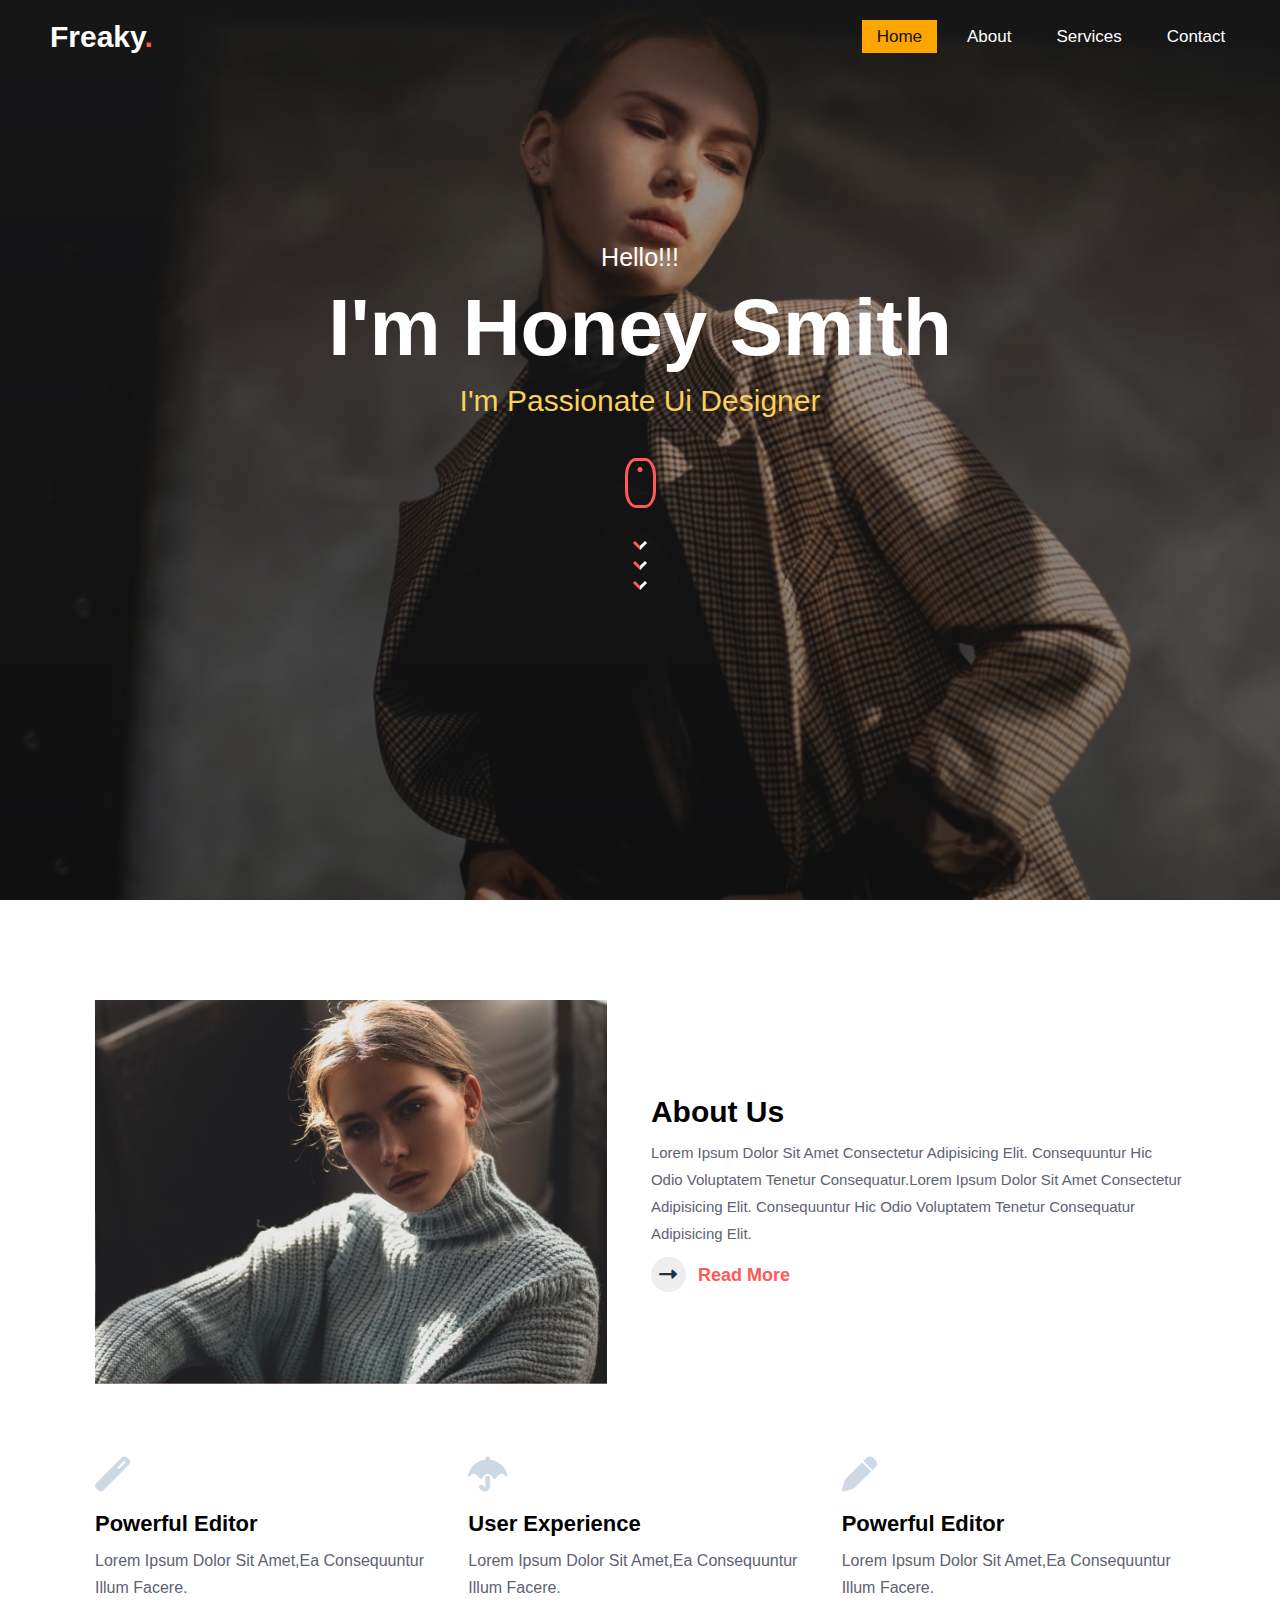
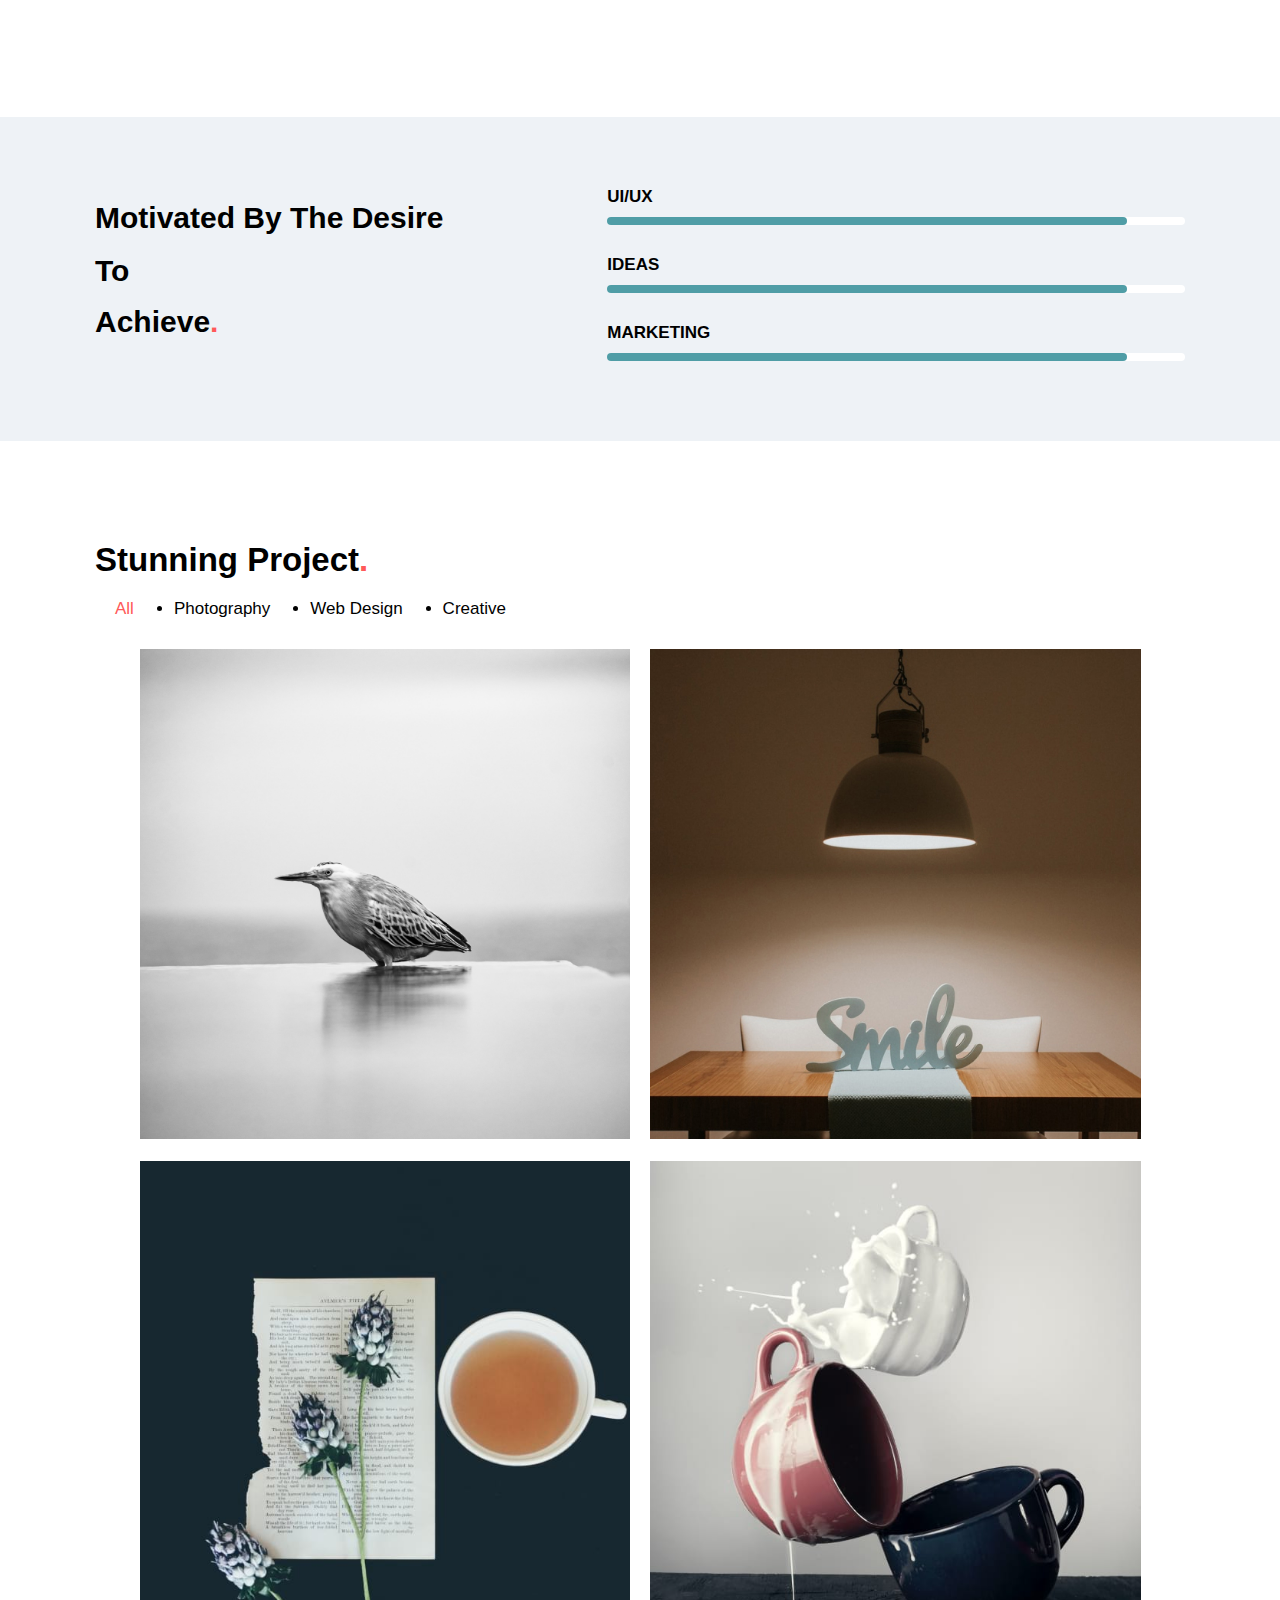
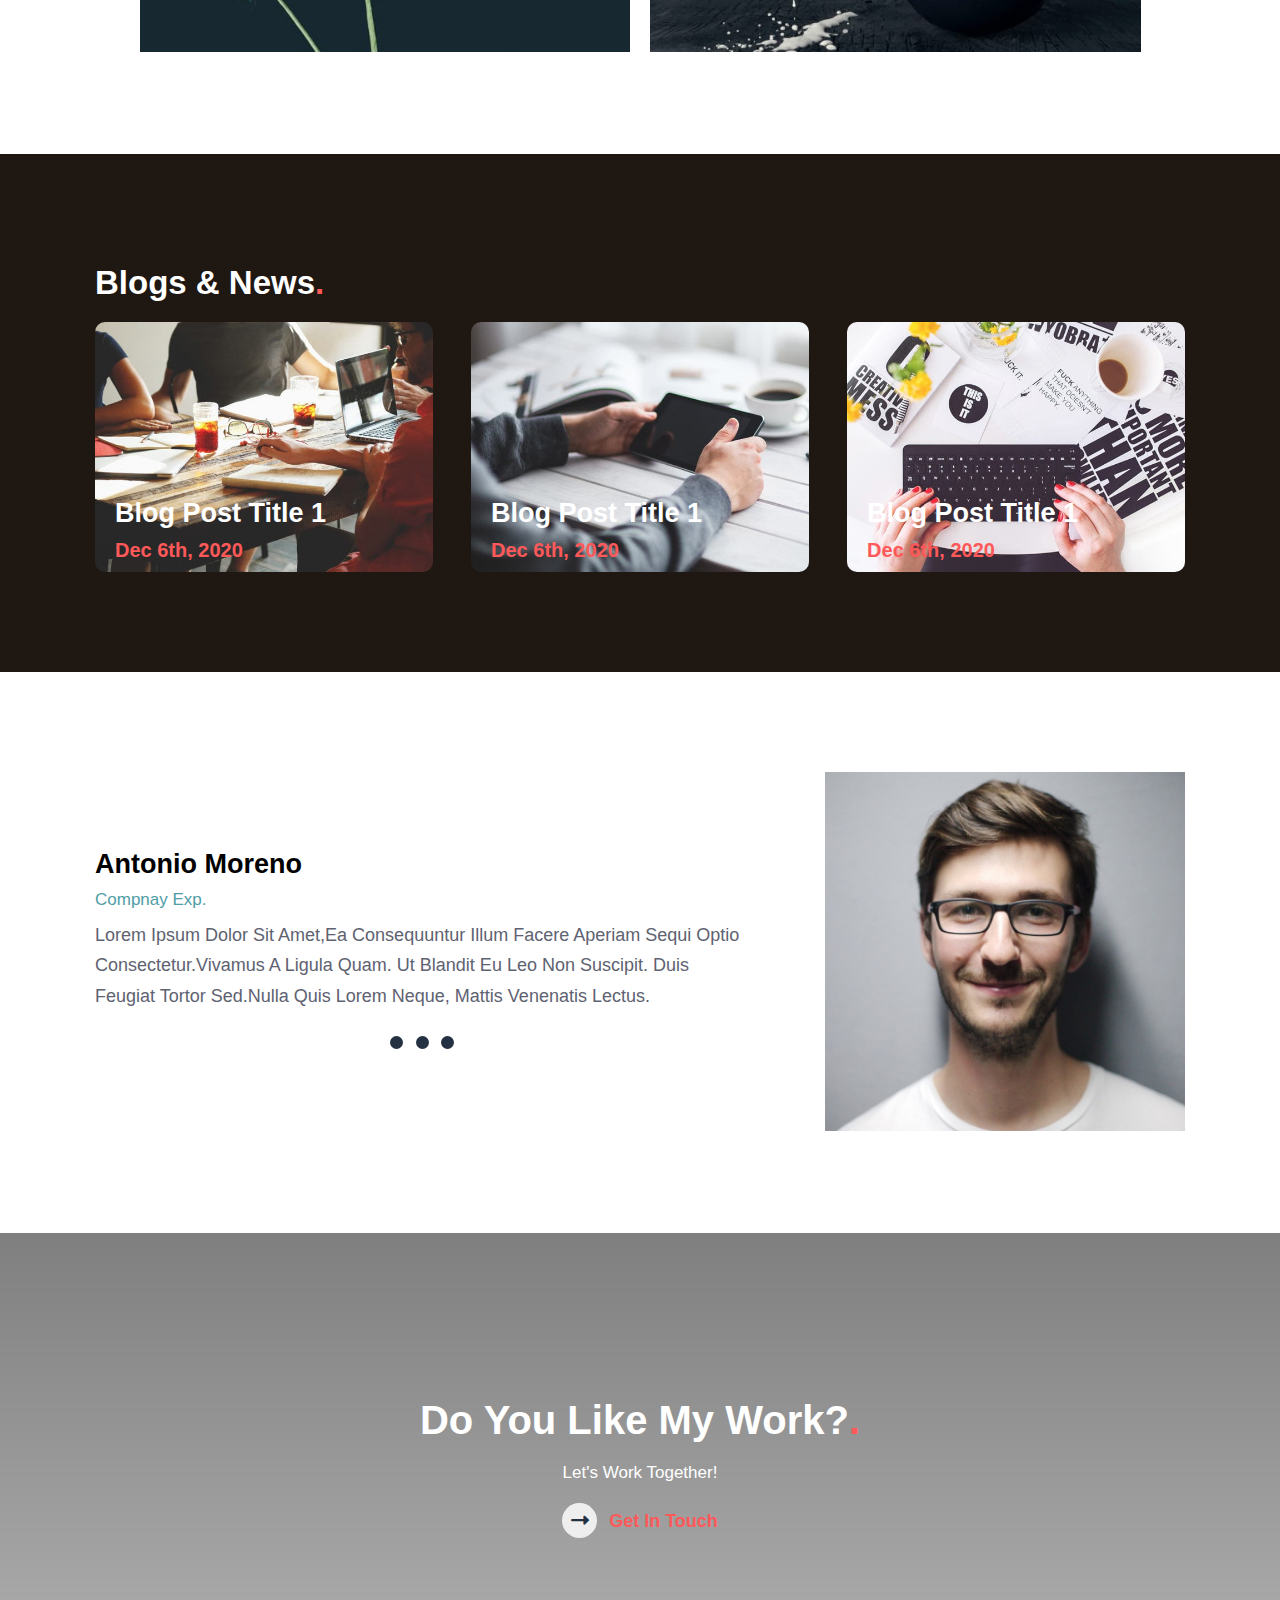
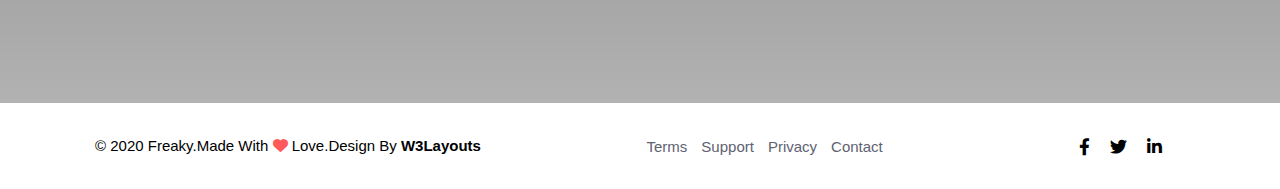
==== commit fb248385: "Freaky Template modified" ====
--- a/index.html
+++ b/index.html
@@ -32,7 +32,6 @@
         <h5>hello!!!</h5>
         <h2>i'm honey smith</h2>
         <p>i'm passionate ui designer</p>
-
         <div class="animations">
           <div class="rounded"></div>
           <div class="arrows">
@@ -184,9 +183,9 @@
               Mattis Venenatis Lectus.
             </p>
             <div class="bullets">
-              <span data-src="/images/team1.jpg"></span>
-              <span data-src="/images/team2.jpg"></span>
-              <span data-src="/images/team3.png"></span>
+              <span data-src="./images/team1.jpg"></span>
+              <span data-src="./images/team2.jpg"></span>
+              <span data-src="./images/team3.png"></span>
             </div>
           </div>
           <div class="image">
--- a/css/style.css
+++ b/css/style.css
@@ -719,7 +719,7 @@
   align-items: center;
 }
 .banner .content .animations .rounded {
-  width: 3.5rem;
+  width: 3.1rem;
   height: 5rem;
   border: 0.3rem solid #ff5959;
   border-radius: 35%;
@@ -729,8 +729,8 @@
 .banner .content .animations .rounded::before {
   content: "";
   display: inline-block;
-  width: 0.7rem;
-  height: 0.7rem;
+  width: 0.5rem;
+  height: 0.5rem;
   background: #ff5959;
   border-radius: 50%;
   position: absolute;
@@ -745,8 +745,8 @@
 }
 .banner .content .animations .arrows span {
   display: block;
-  width: 1.1rem;
-  height: 1.1rem;
+  width: 1rem;
+  height: 1rem;
   background-color: transparent;
   border-top: 0.3rem solid #ff5959;
   border-left: 0.3rem solid #fff;
